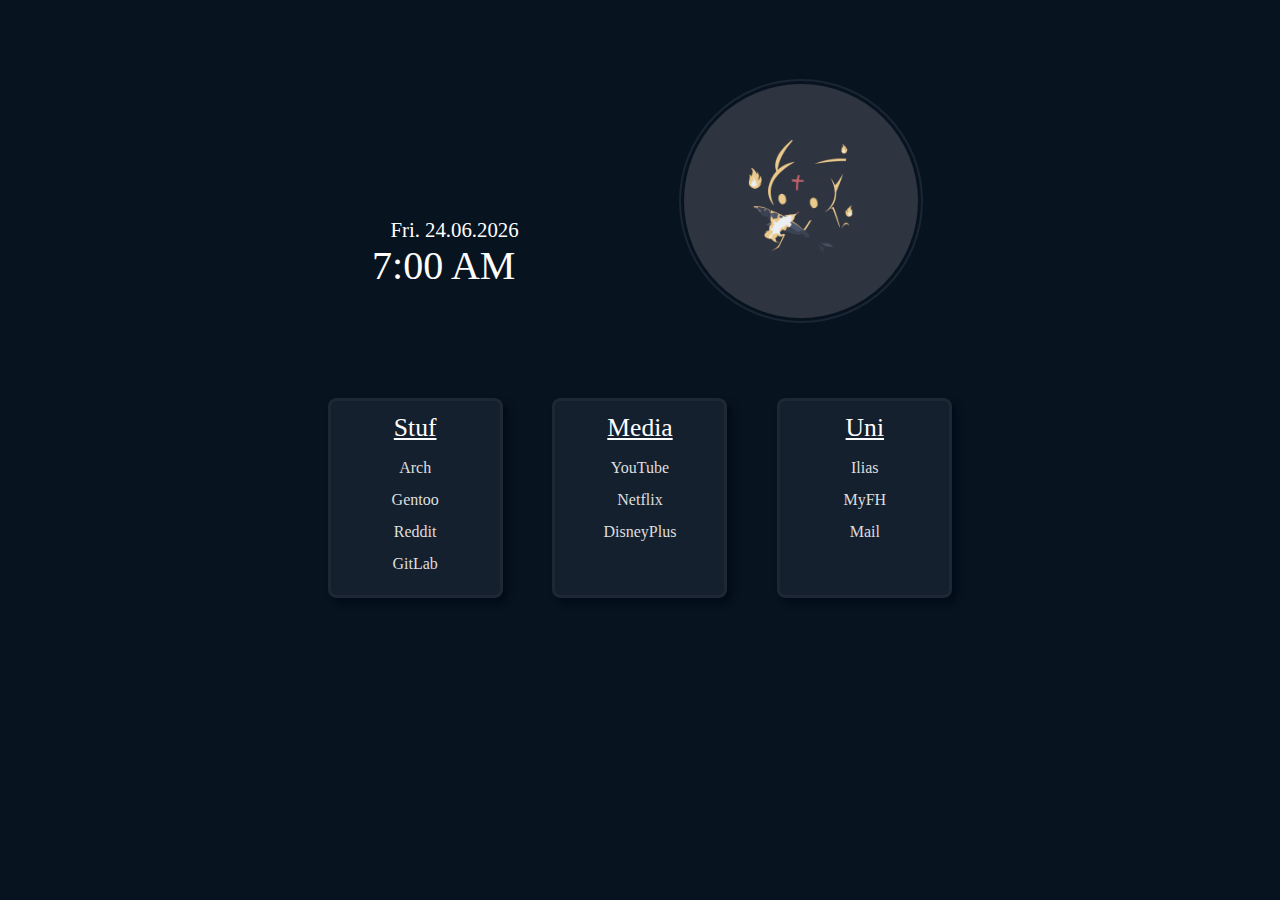
==== source/.config/browser/index.html @ 36e70d44 "Initial commit." ====
<!doctype html>
<html lang='en'>

<head>
  <meta charset='UTF-8'>
  <title>landing_page</title>
  <link rel='stylesheet' href='css.css'>
  <script src='js.js' async></script>
</head>

<body onload='timeFunc()'>

  <div class='page-wrap'>

  <div class='head-wrap'>
    <div class='bookmark-link-wrap'>
      <a class='block bookmark-link' href='bookmarks.html'>Bookmarks</a>
    </div>
    <div class='datetime'>
      <div class='date'></div>
      <div class='time'>Error: couldn't display time.</div>
    </div>
    <div class='image-wrap'>
      <div class='circle'>
        <div class='circle-background'> </div>
        <img class='image' alt='image' src='image.png'>
      </div>
      <a href='https://gitlab.com/fell_' target='blank' class='fell'>fell_</a>
    </div>
  </div>

  <div class='link-wrap'>
    <div class='block link-block link-1'>
      <div class='block-header'>Stuf</div>
      <a href='https://wiki.archlinux.org/'>Arch</a>
      <a href='https://wiki.gentoo.org/'>Gentoo</a>
      <a href='https://www.reddit.com/'>Reddit</a>
      <a href='https://gitlab.com/'>GitLab</a>
    </div>


    <div class='block link-block link-2'>
      <div class='block-header'>Media</div>
      <a href='https://www.youtube.com/'>YouTube</a>
      <a href='https://www.netflix.com/browse/'>Netflix</a>
      <a href='https://www.disneyplus.com/'>DisneyPlus</a>
    </div>

    <div class='block link-block link-3'>
      <div class='block-header'>Uni</div>
      <a href='https://www.fh-muenster.de/studium/a-z/ilias.php/'>Ilias</a>
      <a href='https://www.fh-muenster.de/myfhportal/'>MyFH</a>
      <a href='https://roundcube.fh-muenster.de/roundcubemail/'>Mail</a>
    </div>

  </div>

  </div>

</body>
</html>
---- source/.config/browser/css.css ----
body {
  color: #fefefe;
  background-color: #081320;
}
h1 {
  position: relative;
  top: 10px;
  text-align: center;
  text-decoration: underline;
}
a {
  display: block;
  width: fit-content;
  margin: 6px auto 6px auto;
  padding: 4px 18px;
  border-radius: 4px;
  text-align: center;
  text-decoration: none;
  color: #dedede;

}
  a:hover {
    background-color: #1f2b3a;
    transition: .3s ease;
  }





.page-wrap {
  position: relative;
  width: 58%;
  margin: 0 auto;
  min-width: 602px;
  max-width: 900px;
  height: calc(100vh - 40px);
  min-height: 560px;
}


.head-wrap {
  position: relative;
  width: auto;
  height: 300px;
}
.bookmark-link-wrap {
  position: absolute;
  top: 10vh;
  left: 65px;
  width: 200px;
  height: 100px;
}
.bookmark-link {
  position: relative;
  top: calc(50% - 25px);
  height: 30px;
  opacity: 0;
  transition: .3s ease-out;
}

.bookmark-link-wrap:hover .bookmark-link {
  opacity: 1;
}
.datetime {
  position: relative;
  top: calc(10vh + 120px);
  left: 40px;
}
.date {
  position: relative;
  left: 10.5%;
  font-size: 1.3em;
}
.time {
  position: relative;
  left: 8%;
  font-size: 2.5rem;
}

.image-wrap {
  position: absolute;
  right: 12%;
  width: 240px;
  height: 240px;
  border-radius: 50%;
}
.circle {
  width: 240px;
  height: 240px;
  border: 2px solid #1b2634;
  border-radius: 50%;
}
.circle-background {
  position: absolute;
  width: 234px;
  height: 234px;
  margin: 3px;
  border-radius: 50%;
  background-color: #2a2f38;
  opacity: 0;
  transition: .15s ease;
}
.image {
  width: inherit;
  height: inherit;
  object-fit: cover;
  box-sizing: border-box;
  border-radius: 50%;
  padding: 3px;
}
.fell {
  position: relative;
  bottom: calc(120px + 1rem);
  background-color: #15202e;
  font-size: .9rem;
  width: 60px;
  height: 1.2rem;
  padding: .4rem 8px;
  opacity: 0;
  transition: .4s ease;
}


.image-wrap:hover .circle-background {
  opacity: 0.87;
}
.image-wrap:hover .fell {
  opacity: 1;
}




.block {
  color: inherit;
  background-color: #15202e;
  box-shadow: 5px 5px 6px #000c18;
  box-sizing: border-box;
  border-radius: 5% / 4%;
  border: 3px solid #1d2834;
}
.block-header {
  display: block;
  padding-bottom: 6px;
  font-size: 1.6rem;
  text-align: center;
  text-decoration: underline;
}




.link-wrap {
  position: relative;
  top: 10vh;
  display: grid;
  grid-template-columns: repeat(3, 1fr);
  justify-items: center;
}
.link-block {
  padding: 12px 6px;
  width: 175px;
  height: 200px;
}
.link-1 {
  position: relative;
  left: 8%;
  grid-column: 1;
}
.link-2 {
  grid-column: 2;
}
.link-3 {
  position: relative;
  right: 8%;
  grid-column: 3;
}




.bookmark-wrap {
  position: relative;
  top: 40px;
  display: grid;
  grid-template-columns: repeat(3, 1fr);
  justify-items: center;
}
.bookmark-block {
  padding: 12px 6px;
  width: 180px;
  height: 320px;
}
.bookmark-1 {
  position: relative;
  left: 8%;
  grid-column: 1;
}
.bookmark-2 {
  grid-column: 2;
}
.bookmark-3 {
  position: relative;
  right: 8%;
  grid-column: 3;
}
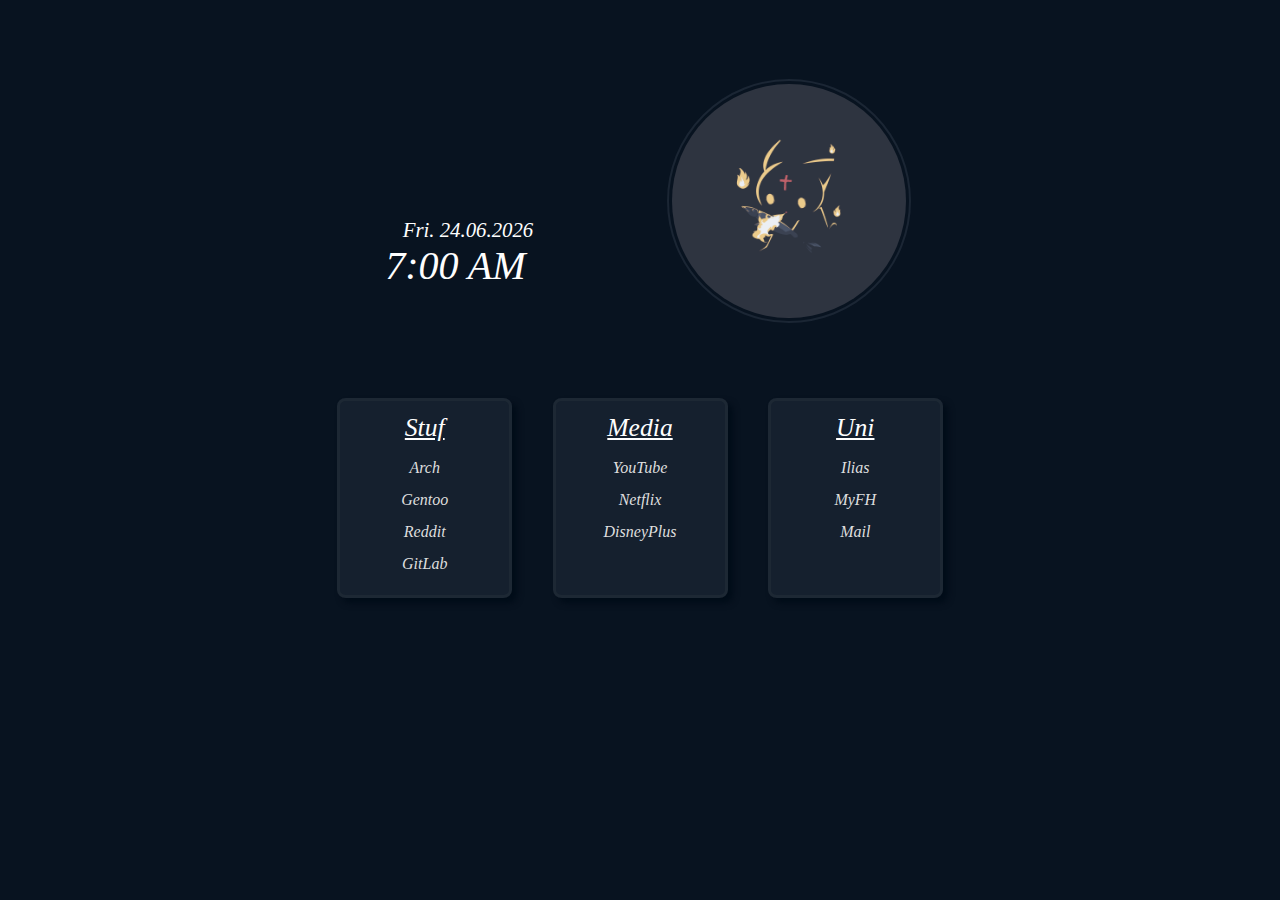
==== commit e037edac: "fix(1df7a38): onload time display and minor refactor" ====
--- a/source/.config/browser/index.html
+++ b/source/.config/browser/index.html
@@ -8,7 +8,7 @@
   <script src='js.js' async></script>
 </head>
 
-<body onload='timeFunc()'>
+<body onload='getTime()'>
 
   <div class='page-wrap'>
 
@@ -18,7 +18,7 @@
     </div>
     <div class='datetime'>
       <div class='date'></div>
-      <div class='time'>Error: couldn't display time.</div>
+      <div class='time'>Couldn't display time.</div>
     </div>
     <div class='image-wrap'>
       <div class='circle'>
--- a/source/.config/browser/css.css
+++ b/source/.config/browser/css.css
@@ -1,4 +1,7 @@
 body {
+  font-family: "Ellograph CF", mono;
+  font-style: Italic;
+  font-weight: Demi Bold;
   color: #fefefe;
   background-color: #081320;
 }
@@ -30,10 +33,10 @@
 
 .page-wrap {
   position: relative;
-  width: 58%;
+  width: 78%;
   margin: 0 auto;
   min-width: 602px;
-  max-width: 900px;
+  max-width: 702px;
   height: calc(100vh - 40px);
   min-height: 560px;
 }
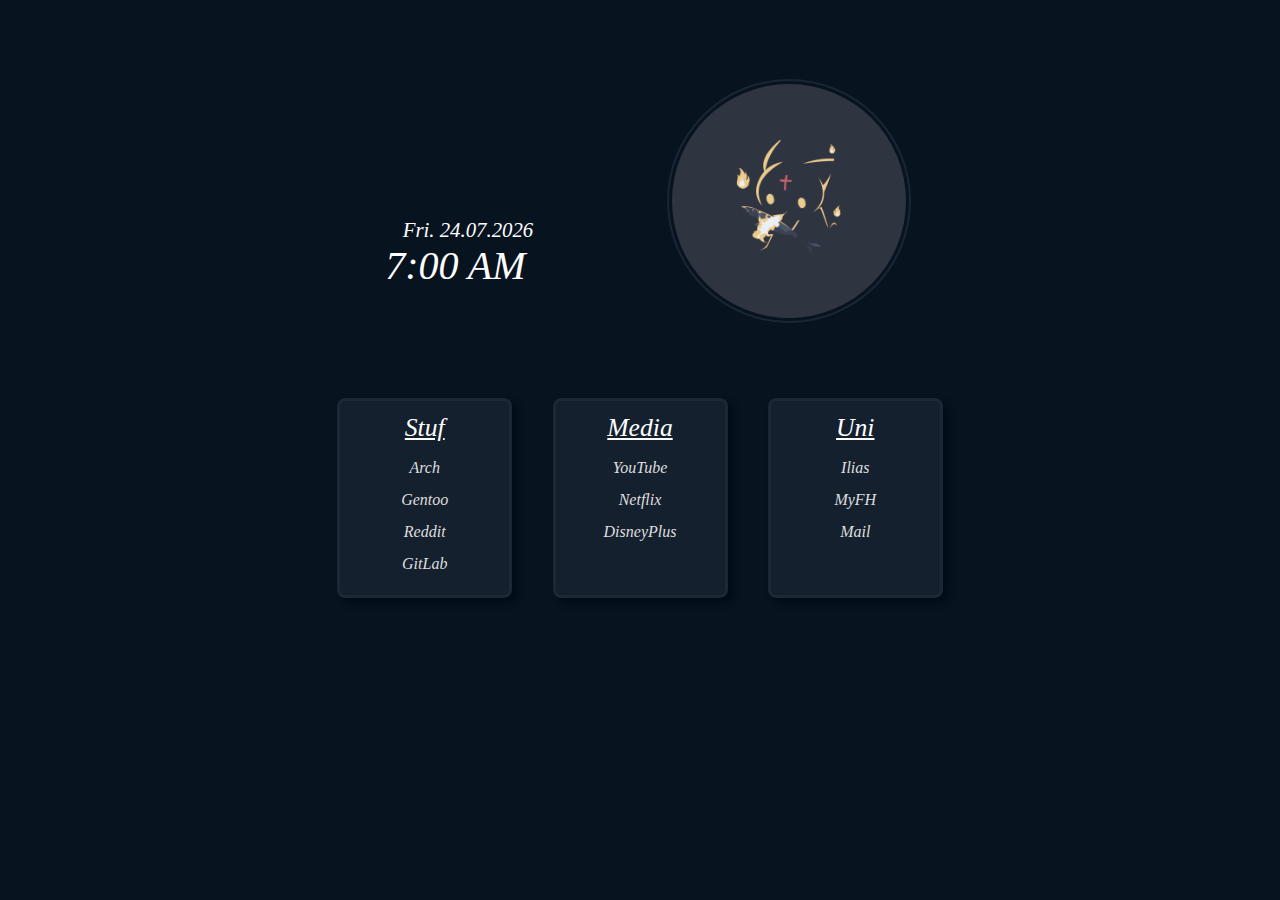
==== commit 26ce188e: "refactor: minor changes" ====
--- a/source/.config/browser/index.html
+++ b/source/.config/browser/index.html
@@ -4,11 +4,11 @@
 <head>
   <meta charset='UTF-8'>
   <title>landing_page</title>
-  <link rel='stylesheet' href='css.css'>
-  <script src='js.js' async></script>
+  <link rel='stylesheet' href='styles.css'>
+  <script src='time.js' async></script>
 </head>
 
-<body onload='getTime()'>
+<body>
 
   <div class='page-wrap'>
 
--- a/source/.config/browser/styles.css
+++ b/source/.config/browser/styles.css
@@ -0,0 +1,210 @@
+body {
+  font-family: "Ellograph CF", mono;
+  font-style: Italic;
+  font-weight: Demi Bold;
+  color: #fefefe;
+  background-color: #081320;
+}
+h1 {
+  position: relative;
+  top: 10px;
+  text-align: center;
+  text-decoration: underline;
+}
+a {
+  display: block;
+  width: fit-content;
+  margin: 6px auto 6px auto;
+  padding: 4px 18px;
+  border-radius: 4px;
+  text-align: center;
+  text-decoration: none;
+  color: #dedede;
+
+}
+  a:hover {
+    background-color: #1f2b3a;
+    transition: .3s ease;
+  }
+
+
+
+
+
+.page-wrap {
+  position: relative;
+  width: 78%;
+  margin: 0 auto;
+  min-width: 602px;
+  max-width: 702px;
+  height: calc(100vh - 40px);
+  min-height: 560px;
+}
+
+
+.head-wrap {
+  position: relative;
+  width: auto;
+  height: 300px;
+}
+.bookmark-link-wrap {
+  position: absolute;
+  top: 10vh;
+  left: 65px;
+  width: 200px;
+  height: 100px;
+}
+.bookmark-link {
+  position: relative;
+  top: calc(50% - 25px);
+  height: 30px;
+  opacity: 0;
+  transition: .3s ease-out;
+}
+
+.bookmark-link-wrap:hover .bookmark-link {
+  opacity: 1;
+}
+.datetime {
+  position: relative;
+  top: calc(10vh + 120px);
+  left: 40px;
+}
+.date {
+  position: relative;
+  left: 10.5%;
+  font-size: 1.3em;
+}
+.time {
+  position: relative;
+  left: 8%;
+  font-size: 2.5rem;
+}
+
+.image-wrap {
+  position: absolute;
+  right: 12%;
+  width: 240px;
+  height: 240px;
+  border-radius: 50%;
+}
+.circle {
+  width: 240px;
+  height: 240px;
+  border: 2px solid #1b2634;
+  border-radius: 50%;
+}
+.circle-background {
+  position: absolute;
+  width: 234px;
+  height: 234px;
+  margin: 3px;
+  border-radius: 50%;
+  background-color: #2a2f38;
+  opacity: 0;
+  transition: .15s ease;
+}
+.image {
+  width: inherit;
+  height: inherit;
+  object-fit: cover;
+  box-sizing: border-box;
+  border-radius: 50%;
+  padding: 3px;
+}
+.fell {
+  position: relative;
+  bottom: calc(120px + 1rem);
+  background-color: #15202e;
+  font-size: .9rem;
+  width: 60px;
+  height: 1.2rem;
+  padding: .4rem 8px;
+  opacity: 0;
+  transition: .4s ease;
+}
+
+
+.image-wrap:hover .circle-background {
+  opacity: 0.87;
+}
+.image-wrap:hover .fell {
+  opacity: 1;
+}
+
+
+
+
+.block {
+  color: inherit;
+  background-color: #15202e;
+  box-shadow: 5px 5px 6px #000c18;
+  box-sizing: border-box;
+  border-radius: 5% / 4%;
+  border: 3px solid #1d2834;
+}
+.block-header {
+  display: block;
+  padding-bottom: 6px;
+  font-size: 1.6rem;
+  text-align: center;
+  text-decoration: underline;
+}
+
+
+
+
+.link-wrap {
+  position: relative;
+  top: 10vh;
+  display: grid;
+  grid-template-columns: repeat(3, 1fr);
+  justify-items: center;
+}
+.link-block {
+  padding: 12px 6px;
+  width: 175px;
+  height: 200px;
+}
+.link-1 {
+  position: relative;
+  left: 8%;
+  grid-column: 1;
+}
+.link-2 {
+  grid-column: 2;
+}
+.link-3 {
+  position: relative;
+  right: 8%;
+  grid-column: 3;
+}
+
+
+
+
+.bookmark-wrap {
+  position: relative;
+  top: 40px;
+  display: grid;
+  grid-template-columns: repeat(3, 1fr);
+  justify-items: center;
+}
+.bookmark-block {
+  padding: 12px 6px;
+  width: 180px;
+  height: 320px;
+}
+.bookmark-1 {
+  position: relative;
+  left: 8%;
+  grid-column: 1;
+}
+.bookmark-2 {
+  grid-column: 2;
+}
+.bookmark-3 {
+  position: relative;
+  right: 8%;
+  grid-column: 3;
+}
